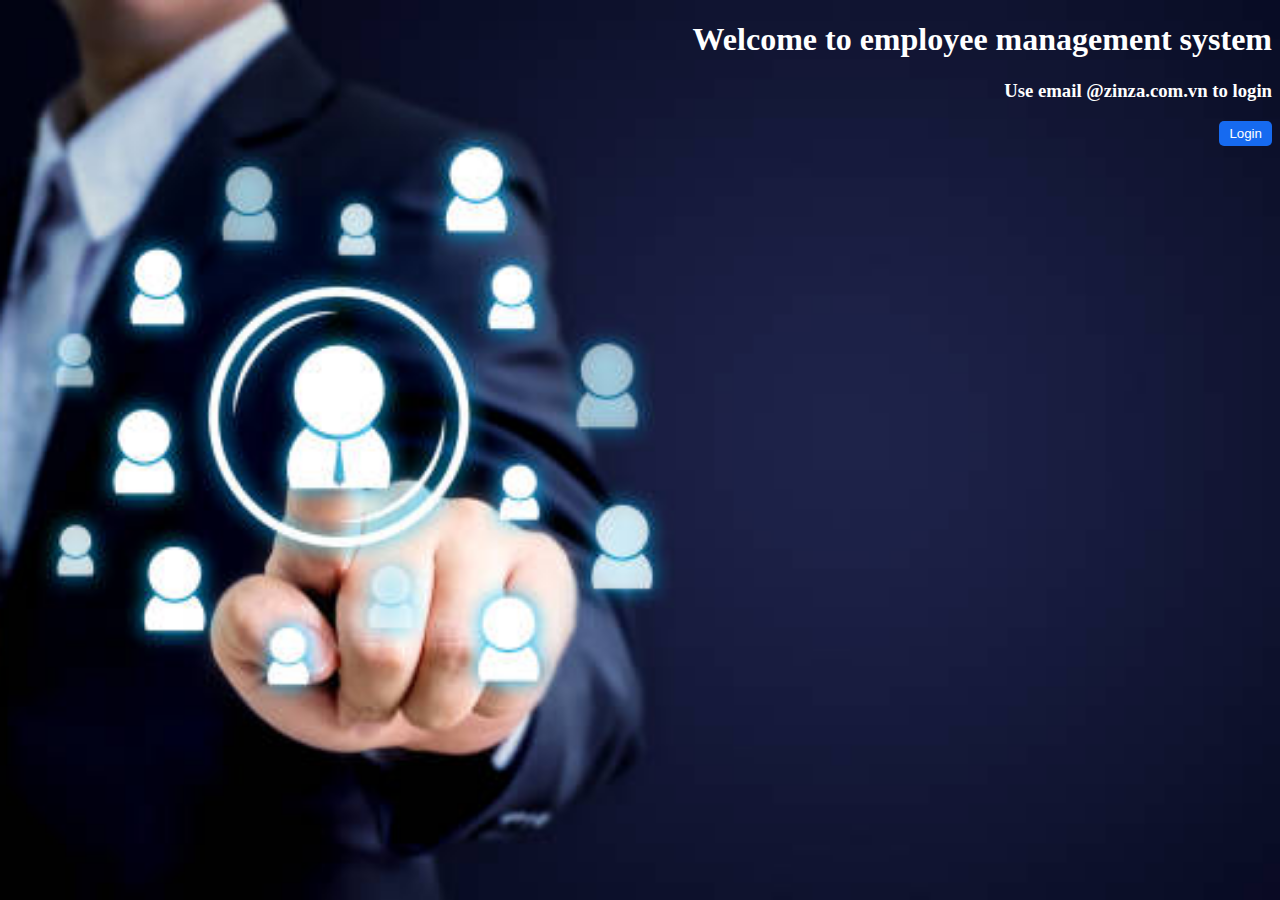
==== HTML/Auth/index.html @ c0bd1013 "add docker" ====
<!DOCTYPE html>
<html lang="en">
<head>
    <meta charset="UTF-8">
    <meta http-equiv="X-UA-Compatible" content="IE=edge">
    <meta name="viewport" content="width=, initial-scale=1.0">
    <title>Document</title>
    <link rel="stylesheet" href="../../CommonCSS/button.css">
</head>
<style>
    html {
  background: url(../istockphoto-864811534-612x612.jpg) no-repeat center fixed;
  background-size: cover;
  color: white;
  text-align:right;
}
button {
    float: right;
}
h3.clearfix::after {
content: "";
display: block;
clear: both;
}
</style>
<body>
    <h1>Welcome to employee management system</h1>
    <div>
    <h3 class='clearfix' >Use email @zinza.com.vn to login</h3>
    
    <button  class="login"> Login </button>
</div>
</body>
</html>
---- CommonCSS/button.css ----
button, a.button {
    border-radius: 5px;
    padding: 5px 10px;
    /* background-color: transparent; */
    border:1px;
}
a.button{
    text-decoration: none;
  display: inline-block;
}
.add {
    background-color: #166af0;
    color: white;
    display:block;
    margin-left: auto;
    margin-right: 0px;  
   
    }
    .submit {
        background-color: #166af0;
        color: white;
        display:block;
        margin: auto; 
       
        }
.save, .login {
    background-color: #166af0;
    color: white;
    display:block;    
    }

.edit {
    background-color: rgb(253, 174, 99);
}
.delete, .cancel {
    background-color: #ccd0d5;
}
.modal_button .delete{
    background-color: rgb(197, 32, 32);
    color: white;
}
.searchbutton{
    background-color: #dee2ed;

}

.action1{
    background-color: rgb(246 140 61);
    color: white;
}

.action2 {
    background-color: #bb460e;
    color: white;    
}

.logout {
    background: white;
    padding: 12px 16px;
    display: block;
}
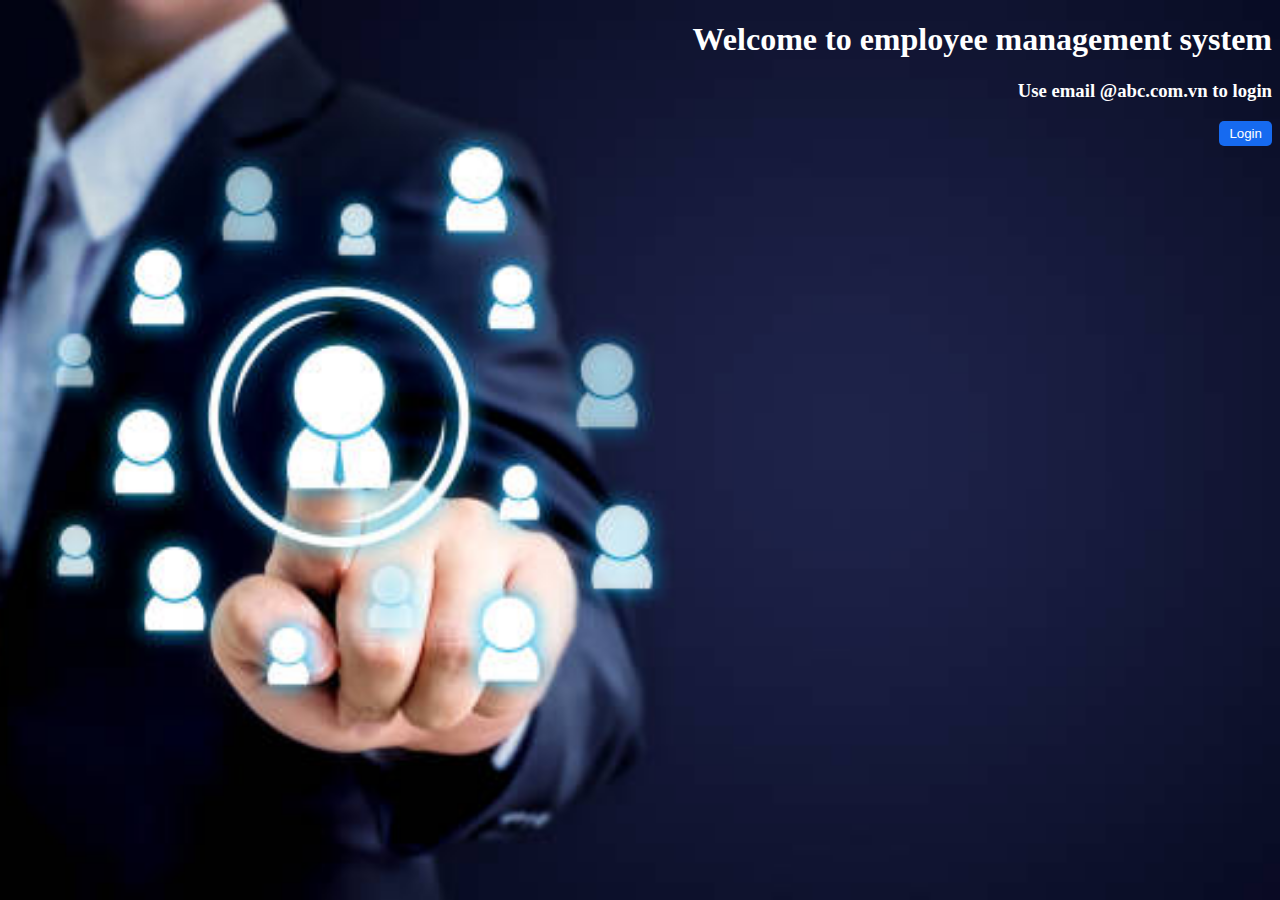
==== commit 2f4df6ce: "add  viewstaff, edit staff & add php on list staff" ====
--- a/HTML/Auth/index.html
+++ b/HTML/Auth/index.html
@@ -26,7 +26,7 @@
 <body>
     <h1>Welcome to employee management system</h1>
     <div>
-    <h3 class='clearfix' >Use email @zinza.com.vn to login</h3>
+    <h3 class='clearfix' >Use email @abc.com.vn to login</h3>
     
     <button  class="login"> Login </button>
 </div>
